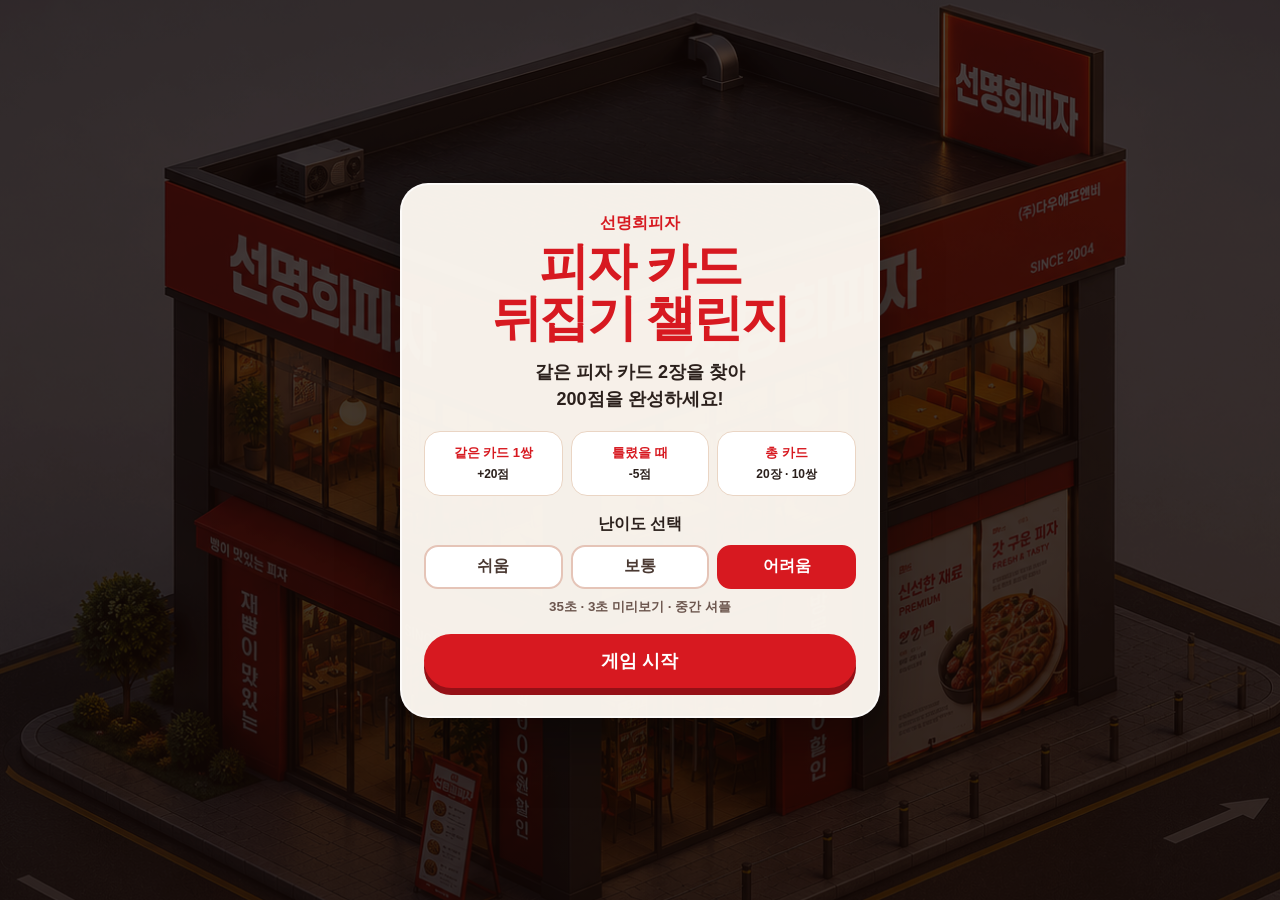
==== index2.html @ 1b0607d1 "Add files via upload" ====
<!doctype html>
<html lang="ko">
<head>
  <meta charset="utf-8">
  <meta name="viewport" content="width=device-width, initial-scale=1, viewport-fit=cover, user-scalable=no">
  <meta name="theme-color" content="#d71920">
  <title>선명희피자 카드 뒤집기 챌린지</title>
  <link rel="stylesheet" href="./style2.css">
</head>
<body>
  <main id="app">
    <div class="background" aria-hidden="true"></div>

    <header id="hud" class="hud hidden">
      <div class="hud-row">
        <div class="hud-card">
          <span>점수</span>
          <strong><b id="score">0</b> / 200</strong>
        </div>
        <div class="hud-card">
          <span>남은 시간</span>
          <strong><b id="time">35</b>초</strong>
        </div>
        <div class="hud-card">
          <span>남은 짝</span>
          <strong><b id="pairs">10</b>쌍</strong>
        </div>
      </div>
      <div class="progress-track"><div id="progress" class="progress"></div></div>
    </header>

    <section id="gameArea" class="game-area hidden">
      <div id="notice" class="notice">카드 위치를 기억하세요!</div>
      <div id="board" class="board" aria-label="피자 카드 게임"></div>
    </section>

    <section id="startScreen" class="screen">
      <div class="panel">
        <p class="brand">선명희피자</p>
        <h1>피자 카드<br>뒤집기 챌린지</h1>
        <p class="lead">같은 피자 카드 2장을 찾아<br>200점을 완성하세요!</p>

        <div class="rule-box">
          <div><b>같은 카드 1쌍</b><span>+20점</span></div>
          <div><b>틀렸을 때</b><span>-5점</span></div>
          <div><b>총 카드</b><span>20장 · 10쌍</span></div>
        </div>

        <div class="difficulty">
          <p>난이도 선택</p>
          <div class="difficulty-buttons">
            <button type="button" data-level="easy">쉬움</button>
            <button type="button" data-level="normal">보통</button>
            <button type="button" data-level="hard" class="active">어려움</button>
          </div>
          <small id="difficultyDesc">35초 · 3초 미리보기 · 중간 셔플</small>
        </div>

        <button id="startButton" class="main-button" type="button">게임 시작</button>
      </div>
    </section>

    <section id="countdown" class="countdown hidden">
      <strong id="countdownText">3</strong>
    </section>

    <section id="resultScreen" class="screen hidden">
      <div class="panel">
        <p class="brand">선명희피자</p>
        <h2 id="resultTitle">피자 완성!</h2>
        <div id="resultIcon" class="result-icon">🍕</div>
        <p id="resultMessage" class="lead"></p>
        <div id="successBox" class="success-box hidden">
          <span>SUCCESS CODE</span>
          <strong id="successCode"></strong>
          <small>결과 화면을 캡처해 댓글 또는 DM으로 보내주세요.</small>
        </div>
        <button id="retryButton" class="main-button" type="button">다시 하기</button>
      </div>
    </section>
  </main>

  <script src="./game2.js"></script>
</body>
</html>
---- style2.css ----
*{box-sizing:border-box}
:root{--brand:#d71920;--brand-dark:#951016;--cream:#fff8ee;--ink:#2b201c}
html,body{margin:0;width:100%;height:100%;overflow:hidden;background:#17110f;color:var(--ink);font-family:Pretendard,"Noto Sans KR",Arial,sans-serif;-webkit-user-select:none;user-select:none;overscroll-behavior:none}
button{font:inherit}
#app{position:fixed;inset:0;overflow:hidden}
.background{position:absolute;inset:0;background:linear-gradient(rgba(20,8,5,.42),rgba(20,8,5,.64)),url("./assets/images/background.png") center/cover no-repeat;opacity:.82;transform:scale(1.03)}
.hidden{display:none!important}
.screen{position:absolute;inset:0;z-index:30;display:grid;place-items:center;padding:max(18px,env(safe-area-inset-top)) 18px max(18px,env(safe-area-inset-bottom));background:rgba(15,6,3,.46)}
.panel{width:min(92vw,480px);max-height:92vh;overflow:auto;padding:28px 22px;border-radius:28px;background:rgba(255,250,243,.96);border:2px solid rgba(255,255,255,.7);text-align:center;box-shadow:0 24px 60px rgba(0,0,0,.4)}
.brand{margin:0 0 6px;color:var(--brand);font-weight:950}.panel h1,.panel h2{margin:0;color:var(--brand);line-height:1.05;letter-spacing:-.05em}.panel h1{font-size:clamp(34px,9vw,50px)}.panel h2{font-size:clamp(34px,8vw,46px)}
.lead{margin:14px 0 18px;font-size:18px;font-weight:850;line-height:1.5}
.rule-box{display:grid;grid-template-columns:repeat(3,1fr);gap:8px;margin:18px 0}.rule-box div{padding:12px 6px;border:1px solid #ead5c4;border-radius:16px;background:#fff}.rule-box b{display:block;color:var(--brand);font-size:13px}.rule-box span{display:block;margin-top:4px;font-size:12px;font-weight:800}
.difficulty{margin:18px 0}.difficulty p{margin:0 0 10px;font-weight:900}.difficulty-buttons{display:grid;grid-template-columns:repeat(3,1fr);gap:8px}.difficulty-buttons button{min-height:44px;border:2px solid #e5c4b7;border-radius:14px;background:#fff;color:#4a3932;font-weight:900;cursor:pointer}.difficulty-buttons button.active{border-color:var(--brand);background:var(--brand);color:#fff}.difficulty small{display:block;margin-top:9px;color:#6c564e;font-weight:750}
.main-button{width:100%;min-height:54px;border:0;border-radius:999px;background:var(--brand);color:#fff;font-weight:950;font-size:18px;box-shadow:0 7px 0 var(--brand-dark);cursor:pointer;touch-action:manipulation}.main-button:active{transform:translateY(3px);box-shadow:0 4px 0 var(--brand-dark)}
.hud{position:absolute;z-index:15;top:0;left:0;width:100%;padding:max(12px,env(safe-area-inset-top)) 12px 0;pointer-events:none}.hud-row{display:flex;gap:7px;width:min(94vw,650px);margin:0 auto}.hud-card{flex:1;display:grid;gap:2px;padding:8px 6px;border-radius:16px;background:rgba(0,0,0,.65);border:1px solid rgba(255,255,255,.24);color:#fff;text-align:center}.hud-card span{font-size:11px;opacity:.8}.hud-card strong{font-size:15px}.progress-track{width:min(90vw,580px);height:10px;margin:8px auto 0;border-radius:99px;background:rgba(255,255,255,.3);overflow:hidden}.progress{height:100%;width:0;background:linear-gradient(90deg,#ffd84a,#ff7a22,#d71920);transition:width .2s ease}
.game-area{position:absolute;inset:0;z-index:10;display:flex;flex-direction:column;align-items:center;justify-content:center;padding:132px 10px max(16px,env(safe-area-inset-bottom))}
.notice{margin-bottom:10px;padding:8px 15px;border-radius:999px;background:rgba(0,0,0,.66);color:#fff;font-weight:900;text-align:center;box-shadow:0 6px 18px rgba(0,0,0,.2)}
.board{width:min(94vw,720px);height:min(70vh,760px);display:grid;grid-template-columns:repeat(4,minmax(0,1fr));grid-auto-rows:1fr;gap:8px;perspective:1000px}
.card{position:relative;border:0;padding:0;background:transparent;cursor:pointer;transform-style:preserve-3d;transition:transform .42s cubic-bezier(.2,.8,.2,1);touch-action:manipulation}.card.flipped,.card.matched{transform:rotateY(180deg)}.card.matched{animation:matched .55s ease both}
.card-face{position:absolute;inset:0;border-radius:16px;overflow:hidden;backface-visibility:hidden;-webkit-backface-visibility:hidden;box-shadow:0 8px 18px rgba(0,0,0,.28);border:2px solid rgba(255,255,255,.8)}
.card-back{display:grid;place-items:center;background:linear-gradient(145deg,#e52122,#a30911);color:#fff}.card-back::before{content:"🍕";font-size:clamp(30px,8vw,58px);filter:drop-shadow(0 4px 3px rgba(0,0,0,.25))}.card-front{transform:rotateY(180deg);background:#fff8ee}.card-front img{width:100%;height:100%;object-fit:contain;padding:4px}
@keyframes matched{50%{transform:rotateY(180deg) scale(1.08);filter:brightness(1.2)}100%{transform:rotateY(180deg) scale(.98);opacity:.78}}
.countdown{position:absolute;inset:0;z-index:40;display:grid;place-items:center;background:rgba(0,0,0,.25);pointer-events:none}.countdown strong{color:#fff;font-size:min(35vw,180px);font-weight:1000;text-shadow:0 9px 0 var(--brand),0 18px 45px rgba(0,0,0,.5)}
.result-icon{font-size:74px}.success-box{display:grid;gap:7px;margin:18px 0;padding:18px;border:2px dashed var(--brand);border-radius:20px;background:#fff}.success-box span{font-size:12px;font-weight:900;color:#7a645c;letter-spacing:.1em}.success-box strong{font-size:clamp(24px,7vw,34px);color:var(--brand)}.success-box small{font-weight:750;color:#5f4c45;line-height:1.4}
.shuffle-alert{animation:boardShake .55s linear}@keyframes boardShake{20%{transform:translateX(-9px)}40%{transform:translateX(8px)}60%{transform:translateX(-6px)}80%{transform:translateX(5px)}}
@media(max-width:430px){.board{grid-template-columns:repeat(4,1fr);gap:6px;height:min(67vh,650px)}.card-face{border-radius:12px}.rule-box{grid-template-columns:1fr 1fr}.rule-box div:last-child{grid-column:1/-1}}
@media(orientation:landscape) and (max-height:520px){.game-area{padding-top:78px}.board{width:min(76vw,760px);height:78vh;grid-template-columns:repeat(5,1fr)}.hud{padding-top:6px}.hud-row{width:min(74vw,650px)}.progress-track{width:min(70vw,580px)}}
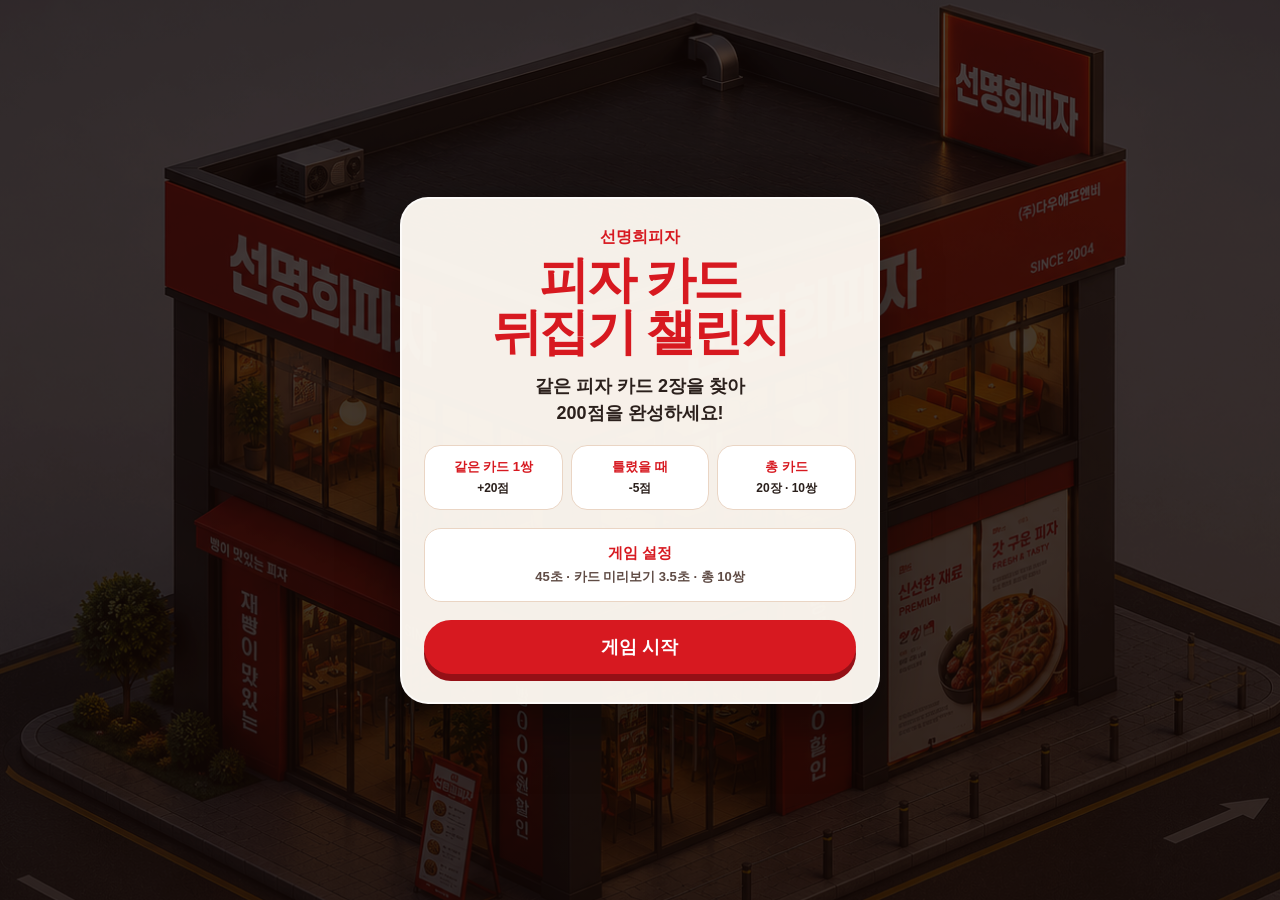
==== commit c5c89bbe: "Add files via upload" ====
--- a/index2.html
+++ b/index2.html
@@ -26,7 +26,7 @@
           <strong><b id="pairs">10</b>쌍</strong>
         </div>
       </div>
-      <div class="progress-track"><div id="progress" class="progress"></div></div>
+      <div class="progress-track"><div id="progress" class="progress"></div></div><div id="buildStage" class="build-stage">도우를 준비해요!</div>
     </header>
 
     <section id="gameArea" class="game-area hidden">
@@ -46,14 +46,9 @@
           <div><b>총 카드</b><span>20장 · 10쌍</span></div>
         </div>
 
-        <div class="difficulty">
-          <p>난이도 선택</p>
-          <div class="difficulty-buttons">
-            <button type="button" data-level="easy">쉬움</button>
-            <button type="button" data-level="normal">보통</button>
-            <button type="button" data-level="hard" class="active">어려움</button>
-          </div>
-          <small id="difficultyDesc">35초 · 3초 미리보기 · 중간 셔플</small>
+        <div class="fixed-level">
+          <strong>게임 설정</strong>
+          <span>45초 · 카드 미리보기 3.5초 · 총 10쌍</span>
         </div>
 
         <button id="startButton" class="main-button" type="button">게임 시작</button>
@@ -68,7 +63,7 @@
       <div class="panel">
         <p class="brand">선명희피자</p>
         <h2 id="resultTitle">피자 완성!</h2>
-        <div id="resultIcon" class="result-icon">🍕</div>
+        <div id="resultIcon" class="result-icon">🍕</div><img id="resultPizzaImage" class="result-pizza-image hidden" alt="완성된 피자">
         <p id="resultMessage" class="lead"></p>
         <div id="successBox" class="success-box hidden">
           <span>SUCCESS CODE</span>
--- a/style2.css
+++ b/style2.css
@@ -19,9 +19,76 @@
 .card{position:relative;border:0;padding:0;background:transparent;cursor:pointer;transform-style:preserve-3d;transition:transform .42s cubic-bezier(.2,.8,.2,1);touch-action:manipulation}.card.flipped,.card.matched{transform:rotateY(180deg)}.card.matched{animation:matched .55s ease both}
 .card-face{position:absolute;inset:0;border-radius:16px;overflow:hidden;backface-visibility:hidden;-webkit-backface-visibility:hidden;box-shadow:0 8px 18px rgba(0,0,0,.28);border:2px solid rgba(255,255,255,.8)}
 .card-back{display:grid;place-items:center;background:linear-gradient(145deg,#e52122,#a30911);color:#fff}.card-back::before{content:"🍕";font-size:clamp(30px,8vw,58px);filter:drop-shadow(0 4px 3px rgba(0,0,0,.25))}.card-front{transform:rotateY(180deg);background:#fff8ee}.card-front img{width:100%;height:100%;object-fit:contain;padding:4px}
-@keyframes matched{50%{transform:rotateY(180deg) scale(1.08);filter:brightness(1.2)}100%{transform:rotateY(180deg) scale(.98);opacity:.78}}
+@keyframes matched{50%{transform:rotateY(180deg) scale(1.08);filter:brightness(1.2)}100%{transform:rotateY(180deg) scale(1);opacity:1}}
 .countdown{position:absolute;inset:0;z-index:40;display:grid;place-items:center;background:rgba(0,0,0,.25);pointer-events:none}.countdown strong{color:#fff;font-size:min(35vw,180px);font-weight:1000;text-shadow:0 9px 0 var(--brand),0 18px 45px rgba(0,0,0,.5)}
 .result-icon{font-size:74px}.success-box{display:grid;gap:7px;margin:18px 0;padding:18px;border:2px dashed var(--brand);border-radius:20px;background:#fff}.success-box span{font-size:12px;font-weight:900;color:#7a645c;letter-spacing:.1em}.success-box strong{font-size:clamp(24px,7vw,34px);color:var(--brand)}.success-box small{font-weight:750;color:#5f4c45;line-height:1.4}
 .shuffle-alert{animation:boardShake .55s linear}@keyframes boardShake{20%{transform:translateX(-9px)}40%{transform:translateX(8px)}60%{transform:translateX(-6px)}80%{transform:translateX(5px)}}
 @media(max-width:430px){.board{grid-template-columns:repeat(4,1fr);gap:6px;height:min(67vh,650px)}.card-face{border-radius:12px}.rule-box{grid-template-columns:1fr 1fr}.rule-box div:last-child{grid-column:1/-1}}
 @media(orientation:landscape) and (max-height:520px){.game-area{padding-top:78px}.board{width:min(76vw,760px);height:78vh;grid-template-columns:repeat(5,1fr)}.hud{padding-top:6px}.hud-row{width:min(74vw,650px)}.progress-track{width:min(70vw,580px)}}
+
+.fixed-level{
+  display:grid;
+  gap:5px;
+  margin:18px 0;
+  padding:15px;
+  border-radius:17px;
+  background:#fff;
+  border:1px solid #ead5c4;
+}
+.fixed-level strong{color:var(--brand);font-size:15px}
+.fixed-level span{font-weight:800;color:#5f4b44;font-size:13px}
+.build-stage{
+  width:min(90vw,580px);
+  margin:7px auto 0;
+  padding:7px 12px;
+  border-radius:999px;
+  background:rgba(255,255,255,.9);
+  color:var(--brand);
+  font-size:13px;
+  font-weight:900;
+  text-align:center;
+  box-shadow:0 4px 12px rgba(0,0,0,.18);
+}
+.card.matched{
+  transform:rotateY(180deg);
+  opacity:1;
+}
+.card.matched .card-face{
+  border-color:#ffd34f;
+  box-shadow:0 0 0 3px rgba(255,211,79,.5),0 8px 18px rgba(0,0,0,.28);
+}
+.card.matched::after{
+  content:"✓";
+  position:absolute;
+  top:6px;
+  right:7px;
+  z-index:4;
+  display:grid;
+  place-items:center;
+  width:24px;
+  height:24px;
+  border-radius:50%;
+  background:#ffd34f;
+  color:#7b170f;
+  font-weight:1000;
+  transform:rotateY(180deg);
+}
+.result-pizza-image{
+  display:block;
+  width:min(72vw,320px);
+  aspect-ratio:1/1;
+  object-fit:contain;
+  margin:8px auto 14px;
+  filter:drop-shadow(0 12px 18px rgba(0,0,0,.25));
+  animation:pizzaReveal .7s ease both;
+}
+@keyframes pizzaReveal{
+  0%{transform:scale(.55) rotate(-12deg);opacity:0}
+  70%{transform:scale(1.08) rotate(4deg);opacity:1}
+  100%{transform:scale(1) rotate(0);opacity:1}
+}
+.last-seconds .hud-card:nth-child(2){
+  background:rgba(174,0,0,.82);
+  animation:timePulse .55s infinite alternate;
+}
+@keyframes timePulse{to{transform:scale(1.05)}}
